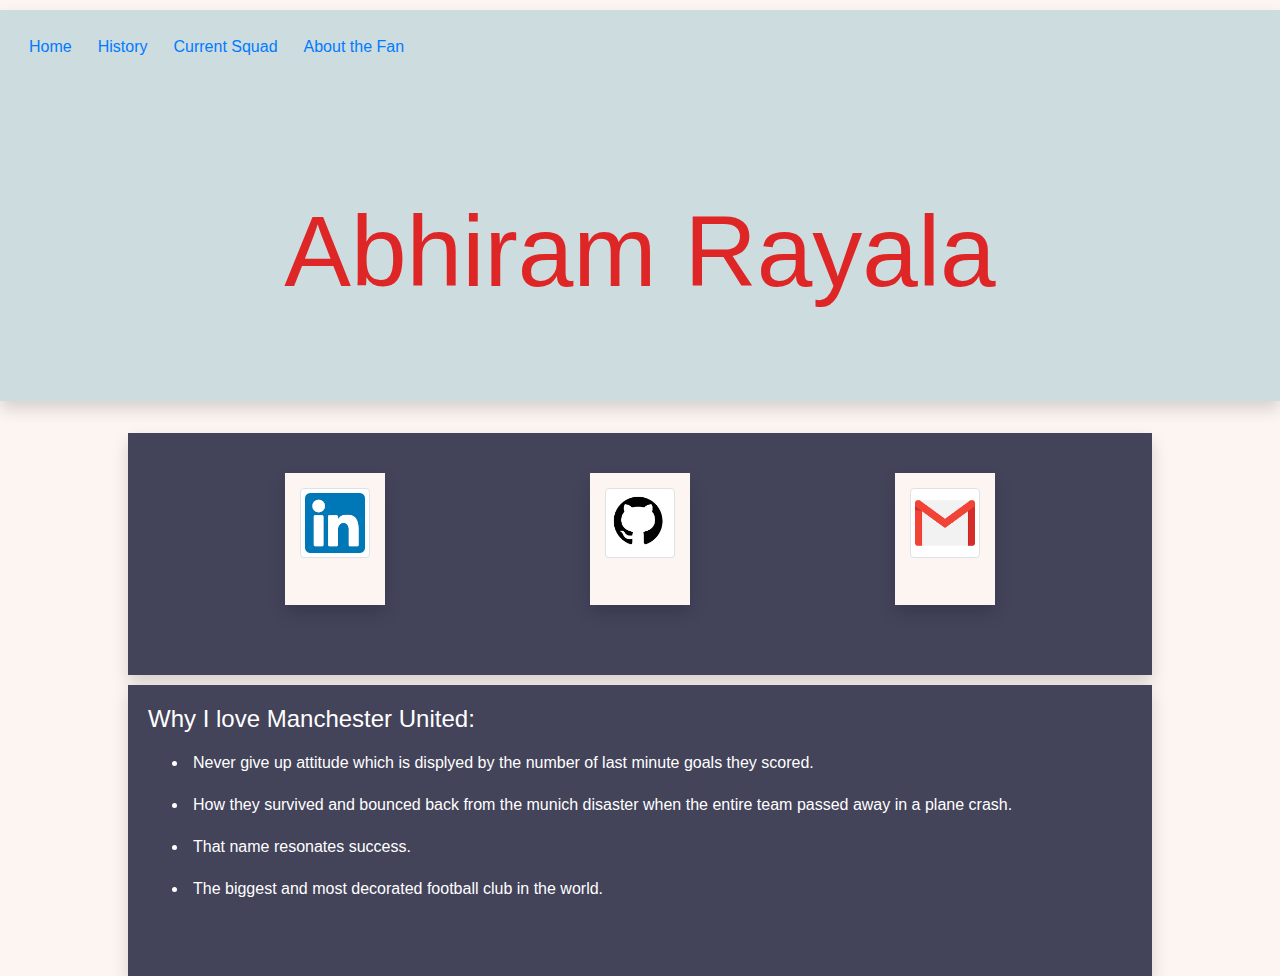
==== Project 0/html/me.html @ a636098f "project 0" ====
<!DOCTYPE html>

<html>
<link href="https://stackpath.bootstrapcdn.com/bootstrap/4.4.1/css/bootstrap.min.css" rel="stylesheet" integrity="sha384-Vkoo8x4CGsO3+Hhxv8T/Q5PaXtkKtu6ug5TOeNV6gBiFeWPGFN9MuhOf23Q9Ifjh" crossorigin="anonymous">
<link rel="stylesheet" type="text/css" href="../css/styles.css">

<link rel="stylesheet" href="../sass/stylesheet.css">



<head>

	  <div id = 'banner' class='shadow' >
         <div class ='navbar navbar-expand-sm ' >
            <ul class = 'navbar-nav ' >
               <li class ='nav-item'>
                  <a class = 'nav-link ' href="../index.html">Home 
                  </a>
               </li>
               <li class ='nav-item'>
                  <a class = 'nav-link' href="history.html">History</a>
               </li>
               <li class ='nav-item'>
                  <a class = 'nav-link' href="current.html">Current Squad</a>
               </li>
               <li class ='nav-item'>
                  <a class = 'nav-link' href="me.html">About the Fan
                  </a>
               </li>
            </ul>
         </div>
         
         <img class = 'portimg' style="left: 35%;" src="../images/me.jpg"  alt="">
         <h1 class="main" >Abhiram Rayala</h1>

      </div>
   
</head>
<br>
<body>	
		<div class = 'pagecontent' >
			<div class="block shadow" >
				<div class="container">
						<div class = 'grid'>
							<div class = 'grid-item shadow'>
								<a href="www.linkedin.com/in/abhiram-rayala-38007a22">
								<img  class = 'img-thumbnail' src="../images/lin.png" alt="icarus">
								<br>
								LinkedIn
							</a>
							</div>
							<div class = 'grid-item shadow'>
								<a href="https://github.com/sunbun2">
								<img  class = 'img-thumbnail' src="../images/git.png" alt="icarus">
								<br>
								Github
							</a>
							</div>
							<div class = 'grid-item shadow'>
								<a href="#" >
								<img  class = 'img-thumbnail' src="../images/gmail.png" alt="icarus">
								<br>
								Gmail
							</a>
							</div>

						</div>
					</div>

			</div>	

			<div class = 'block shadow'>
				<h4>Why I love Manchester United:</h4>
				<ul>
					<li>
						Never give up attitude which is displyed by the number of last minute goals they scored.

					</li>
					<li>
						How they survived and bounced back from the munich disaster when the entire team passed away in a plane crash.
					</li>
					<li>
						That name resonates success.
					</li>
					<li>
						The biggest and most decorated football club in the world.
					</li>
				</ul>
			</div>

		



</body>
</html>
---- Project 0/css/styles.css ----
*{
	line-height: 2em;
}

strong{
	/* font-family : Georgia;  */
	font-size: 25px;
	color: rgb(207, 81, 81);
	/* font-style: italic; */
}


body{
	background-color: #fcf5f2

}



li{
	padding :  5px;
}

#banner{
	/* border-top: solid 10px white; */
	margin-top: 10px;
	background-color: rgb(205, 220, 223);
	color: black

	/* background-image: url('../images/port.jpg');
  	background-size: contain;                     
    background-repeat:   no-repeat;
    background-position: center center;

 */
}


.shadow{
	box-shadow: 0 4px 8px 0 rgba(0, 0, 0, 0.2), 0 6px 20px 0 rgba(0, 0, 0, 0.19);
	/* margin-bottom: 10px  */
}


.mainImage{
	display: block;
	/* margin-top: 10px; */
	width: 100px;	
	margin :  0 auto;

}

.main{
	font-size: 100px;
	text-align: center;
	padding-bottom:90px;
	padding-top: 75px;
	color: rgb(223, 38, 38);

 	position: relative;
	/* top :  0; */
	/* left: 38%;	 */
}

.image{
	position: relative;
	width : 10%;
	left:  30%	;
    	box-shadow: 0 4px 8px 0 rgba(0, 0, 0, 0.2), 0 6px 20px 0 rgba(0, 0, 0, 0.19);

}


.portimg{
	position: relative;

	top :  1;
	/* right: : auto; */
	height: 475px;
	width: auto;
}


.introduction{
	margin-top: 50px;
	background-color: #393e4c;	
	color: white;
	padding-bottom: 200px;
	padding-top: 20px
}

.pagecontent{
	/* background-color:  grey; */
	height: 500px;
	width: 80%;
	margin  : 0 auto;
	/* filter: blur(10px) */
}

.block{
	color :  white;
	padding : 20px;
	padding-bottom: 50px;
	background-color: rgb(67, 67, 90)  ;
	margin-bottom: 10px

}	


.block a:hover {
	color: black;
}


ol{
	/* padding-left :  100px; */
	list-style-type: upper-roman;	
}



@media only screen and (max-width: 1000px) {
.portimg{
	display: none;
	}
}
---- Project 0/sass/stylesheet.css ----
body {
  background-color: #fcf5f2;
}

.grid {
  /* background-color: #fcf5f2; */
  display: grid;
  padding: 20px;
  justify-items: center;
  grid-template-columns: 1fr 1fr 1fr;
}
.grid .grid-item {
  background-color: #fcf5f2;
  padding: 15px;
  text-align: center;
  width: 100px;
  height: auto;
}

.block a {
  color: #fcf5f2;
}
.block a:hover {
  color: black;
}

/*# sourceMappingURL=stylesheet.css.map */
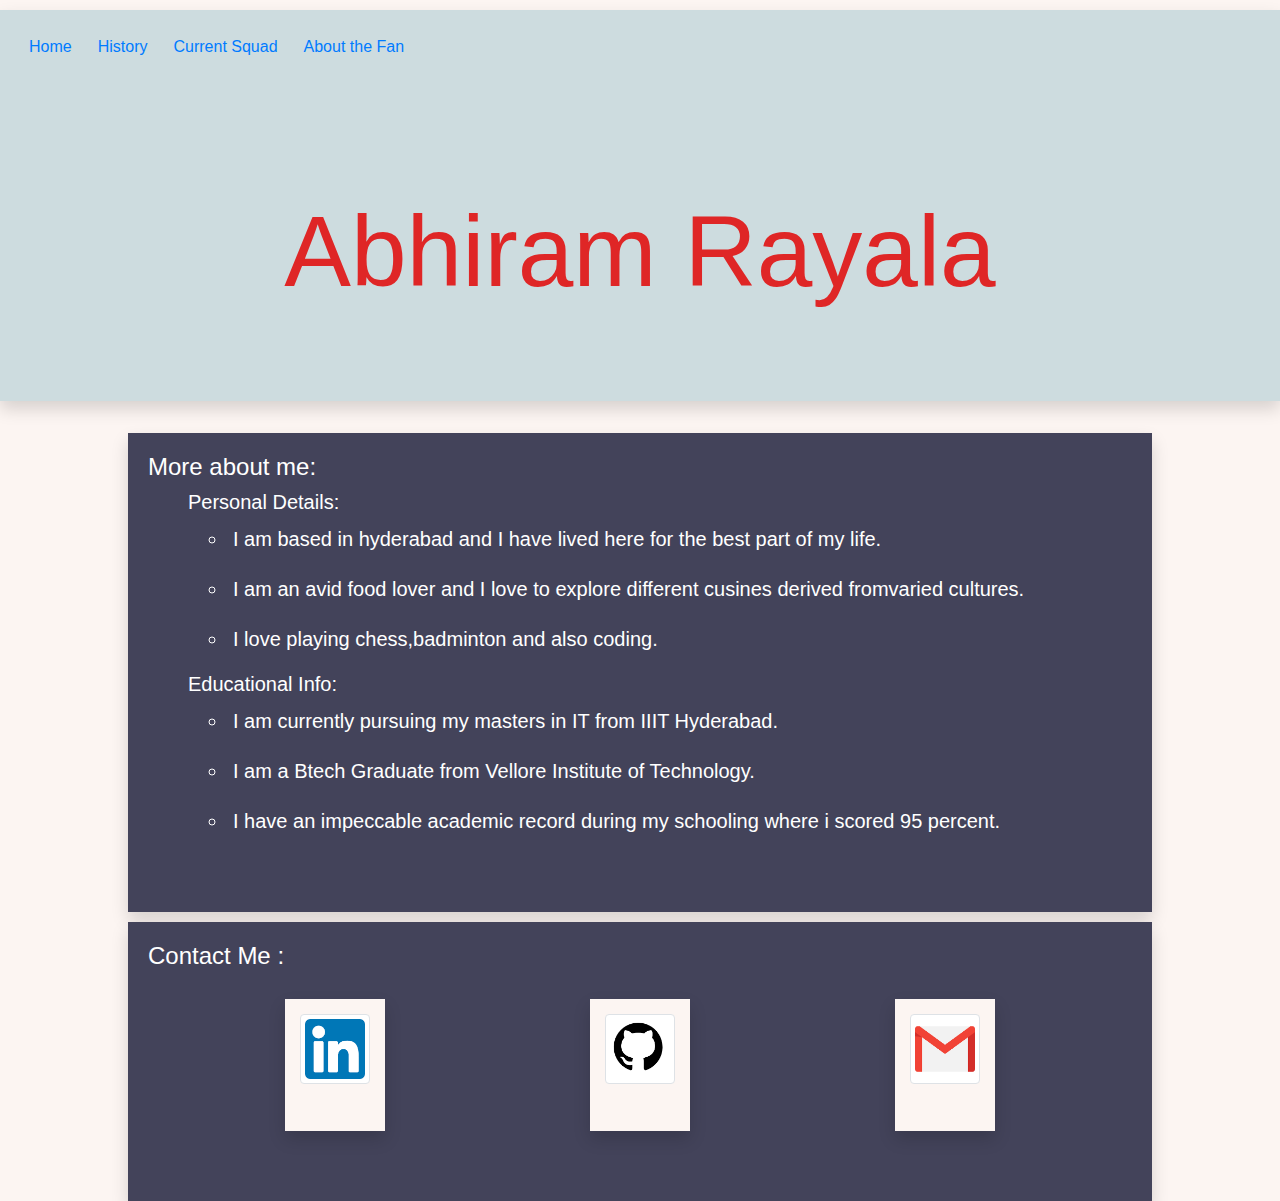
==== commit ac339572: "project 0" ====
--- a/Project 0/html/me.html
+++ b/Project 0/html/me.html
@@ -39,11 +39,43 @@
 <br>
 <body>	
 		<div class = 'pagecontent' >
+			<div class = 'block shadow'>
+				<h4>More about me:</h4>
+				
+				<ul>
+					<h5> Personal Details:
+						<ul>
+							<li>
+								I am based in hyderabad and I have lived here for the best part of my life.
+	
+							</li>
+							<li>
+								I am an avid food lover and I love to explore different cusines derived fromvaried cultures. 
+							</li>
+							<li>
+								I love playing chess,badminton and also coding.
+							</li>
+						</ul>
+					<h5> Educational Info:
+					<ul>
+						<li>
+							I am currently pursuing my masters in IT from IIIT Hyderabad.
+						</li>
+						<li>
+							I am a Btech Graduate from Vellore Institute of Technology.
+						</li>
+						<li>
+							I have an impeccable academic record during my schooling where i scored 95 percent.
+						</li>
+					</ul>
+				</ul>
+			</div>
 			<div class="block shadow" >
+				<h4> Contact Me : </h4> 
 				<div class="container">
 						<div class = 'grid'>
 							<div class = 'grid-item shadow'>
-								<a href="www.linkedin.com/in/abhiram-rayala-38007a22">
+								<a href="https://linkedin.com/in/abhiram-rayala-38007a22">
 								<img  class = 'img-thumbnail' src="../images/lin.png" alt="icarus">
 								<br>
 								LinkedIn
@@ -69,24 +101,7 @@
 
 			</div>	
 
-			<div class = 'block shadow'>
-				<h4>Why I love Manchester United:</h4>
-				<ul>
-					<li>
-						Never give up attitude which is displyed by the number of last minute goals they scored.
-
-					</li>
-					<li>
-						How they survived and bounced back from the munich disaster when the entire team passed away in a plane crash.
-					</li>
-					<li>
-						That name resonates success.
-					</li>
-					<li>
-						The biggest and most decorated football club in the world.
-					</li>
-				</ul>
-			</div>
+			
 
 		
 
